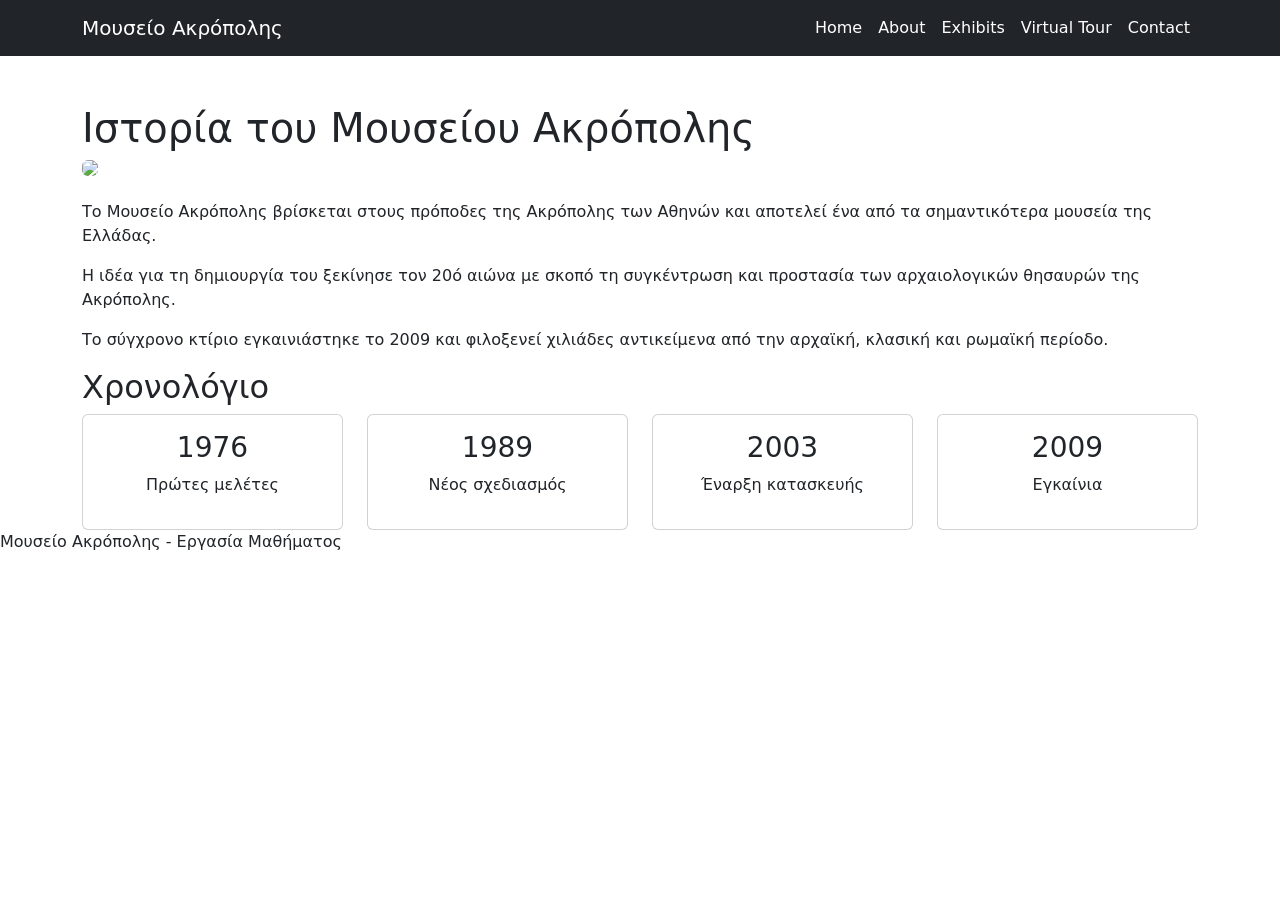
==== html/about.html @ 7118b255 "Add files via upload" ====
<!DOCTYPE html>
<html lang="el">

<head>

<meta charset="UTF-8">
<meta name="viewport" content="width=device-width, initial-scale=1">

<title>About - Μουσείο Ακρόπολης</title>

<link rel="stylesheet" href="css/style.css">

<link href="https://cdn.jsdelivr.net/npm/bootstrap@5.3.3/dist/css/bootstrap.min.css" rel="stylesheet">

</head>

<body>

<nav class="navbar navbar-expand-lg navbar-dark bg-dark">

<div class="container">

<a class="navbar-brand" href="index.html">
Μουσείο Ακρόπολης
</a>

<div class="navbar-nav ms-auto">

<a class="nav-link text-white" href="index.html">Home</a>
<a class="nav-link text-white" href="about.html">About</a>
<a class="nav-link text-white" href="exhibits.html">Exhibits</a>
<a class="nav-link text-white" href="tour.html">Virtual Tour</a>
<a class="nav-link text-white" href="contact.html">Contact</a>

</div>

</div>

</nav>

<div class="container mt-5">

<h1 class="section-title">Ιστορία του Μουσείου Ακρόπολης</h1>

<img src="images/museum.jpg" class="img-fluid rounded mb-4">

<p>
Το Μουσείο Ακρόπολης βρίσκεται στους πρόποδες της Ακρόπολης των Αθηνών και αποτελεί ένα από τα σημαντικότερα μουσεία της Ελλάδας.
</p>

<p>
Η ιδέα για τη δημιουργία του ξεκίνησε τον 20ό αιώνα με σκοπό τη συγκέντρωση και προστασία των αρχαιολογικών θησαυρών της Ακρόπολης.
</p>

<p>
Το σύγχρονο κτίριο εγκαινιάστηκε το 2009 και φιλοξενεί χιλιάδες αντικείμενα από την αρχαϊκή, κλασική και ρωμαϊκή περίοδο.
</p>

<h2 class="section-title">Χρονολόγιο</h2>

<div class="row">

<div class="col-md-3">
<div class="card p-3 text-center">
<h3>1976</h3>
<p>Πρώτες μελέτες</p>
</div>
</div>

<div class="col-md-3">
<div class="card p-3 text-center">
<h3>1989</h3>
<p>Νέος σχεδιασμός</p>
</div>
</div>

<div class="col-md-3">
<div class="card p-3 text-center">
<h3>2003</h3>
<p>Έναρξη κατασκευής</p>
</div>
</div>

<div class="col-md-3">
<div class="card p-3 text-center">
<h3>2009</h3>
<p>Εγκαίνια</p>
</div>
</div>

</div>

</div>

<footer>

Μουσείο Ακρόπολης - Εργασία Μαθήματος

</footer>

</body>

</html>
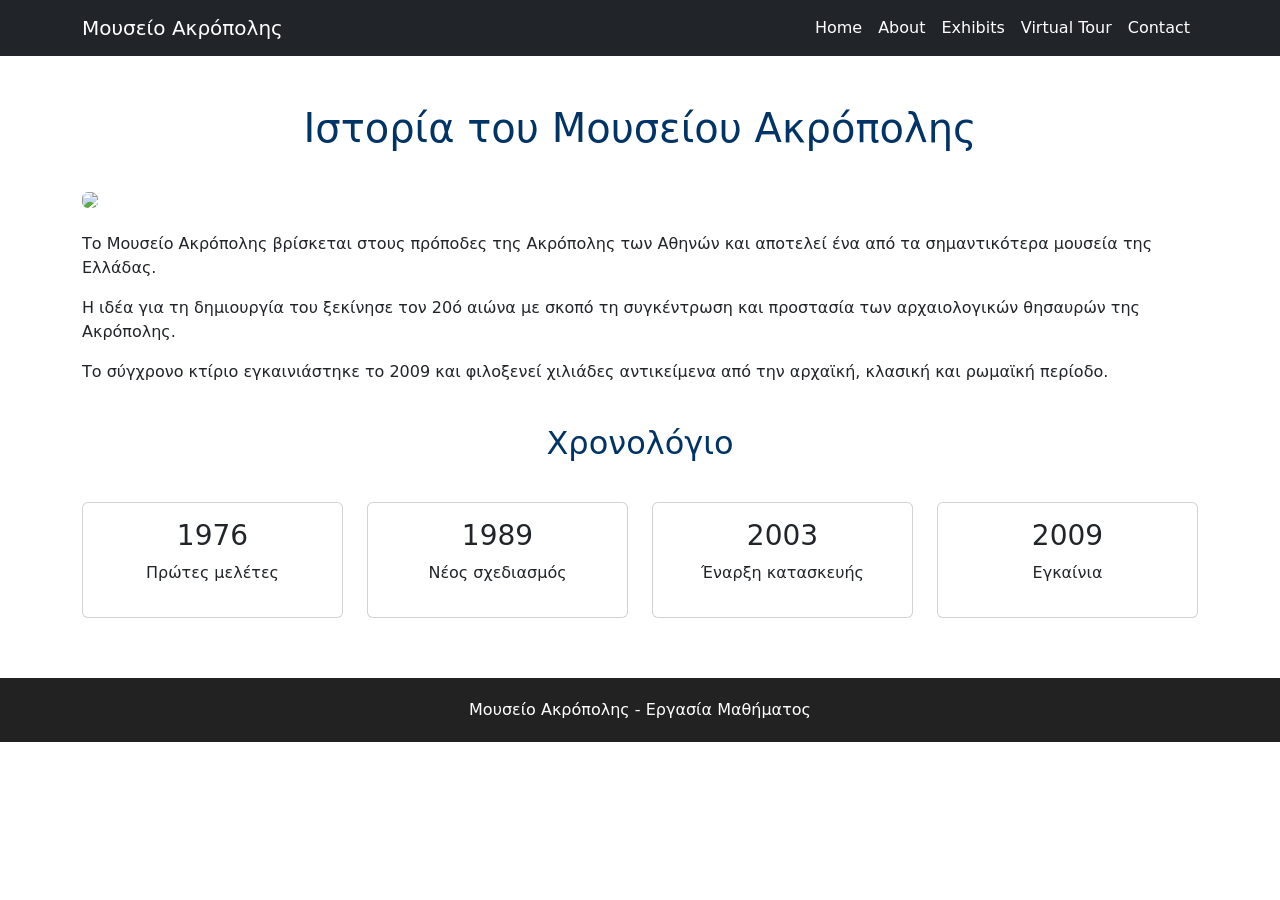
==== commit 7b538ea8: "Update about.html" ====
--- a/html/about.html
+++ b/html/about.html
@@ -8,7 +8,7 @@
 
 <title>About - Μουσείο Ακρόπολης</title>
 
-<link rel="stylesheet" href="css/style.css">
+<link rel="stylesheet" href="../css/style.css">
 
 <link href="https://cdn.jsdelivr.net/npm/bootstrap@5.3.3/dist/css/bootstrap.min.css" rel="stylesheet">
 
@@ -100,4 +100,4 @@
 
 </body>
 
-</html>+</html>
--- a/css/style.css
+++ b/css/style.css
@@ -0,0 +1,80 @@
+body{
+font-family:Arial,sans-serif;
+background:#f4f4f4;
+margin:0;
+padding:0;
+line-height:1.6;
+}
+
+.hero{
+background:url('../images/hero.jpg');
+background-size:cover;
+background-position:center;
+height:600px;
+display:flex;
+justify-content:center;
+align-items:center;
+text-align:center;
+color:white;
+}
+
+.hero h1{
+font-size:60px;
+text-shadow:2px 2px 10px black;
+}
+
+.section-title{
+text-align:center;
+margin:40px 0;
+color:#003366;
+}
+
+.card{
+transition:0.3s;
+margin-bottom:20px;
+}
+
+.card:hover{
+transform:scale(1.03);
+}
+
+.gallery img{
+width:100%;
+height:250px;
+object-fit:cover;
+margin-bottom:15px;
+}
+
+iframe{
+border:none;
+}
+
+footer{
+background:#222;
+color:white;
+text-align:center;
+padding:20px;
+margin-top:40px;
+}
+
+.contact-box{
+background:white;
+padding:20px;
+border-radius:10px;
+}
+
+audio{
+width:100%;
+}
+
+@media(max-width:768px){
+
+.hero{
+height:350px;
+}
+
+.hero h1{
+font-size:35px;
+}
+
+}
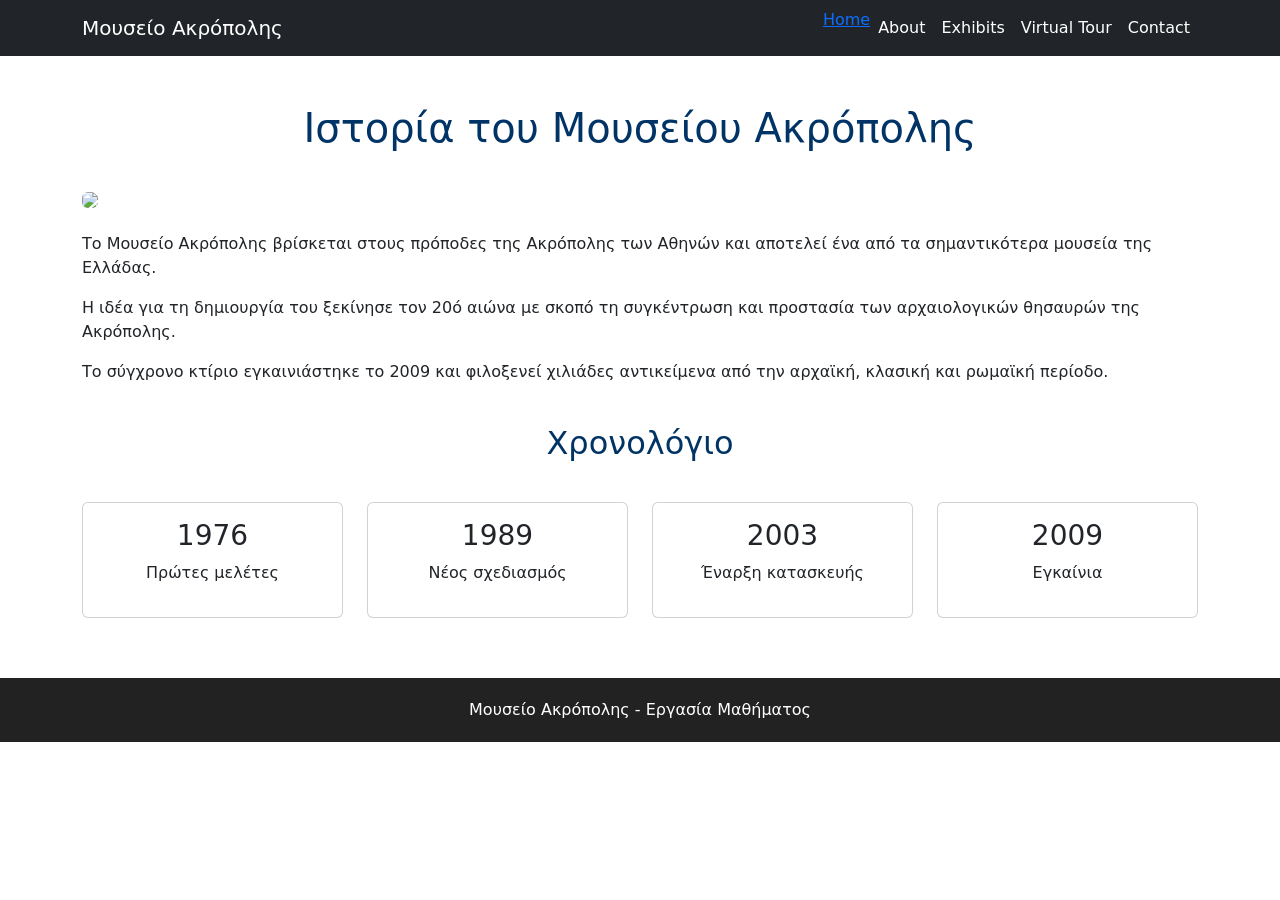
==== commit 08da4742: "Update about.html" ====
--- a/html/about.html
+++ b/html/about.html
@@ -26,7 +26,7 @@
 
 <div class="navbar-nav ms-auto">
 
-<a class="nav-link text-white" href="index.html">Home</a>
+<a href="../index.html">Home</a>
 <a class="nav-link text-white" href="about.html">About</a>
 <a class="nav-link text-white" href="exhibits.html">Exhibits</a>
 <a class="nav-link text-white" href="tour.html">Virtual Tour</a>
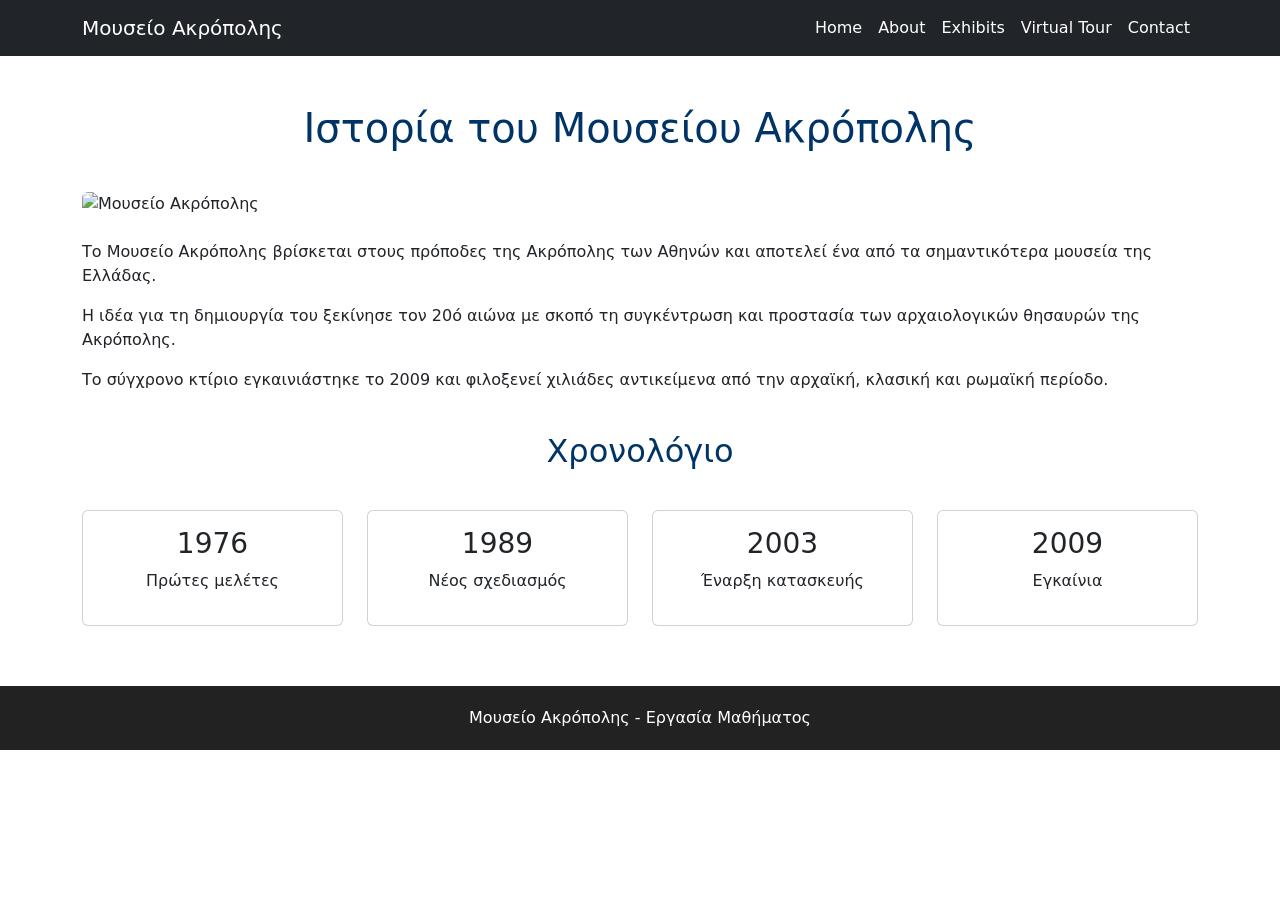
==== commit 71be0d78: "Update about.html" ====
--- a/html/about.html
+++ b/html/about.html
@@ -20,13 +20,13 @@
 
 <div class="container">
 
-<a class="navbar-brand" href="index.html">
+<a class="navbar-brand" href="../index.html">
 Μουσείο Ακρόπολης
 </a>
 
 <div class="navbar-nav ms-auto">
 
-<a href="../index.html">Home</a>
+<a class="nav-link text-white" href="../index.html">Home</a>
 <a class="nav-link text-white" href="about.html">About</a>
 <a class="nav-link text-white" href="exhibits.html">Exhibits</a>
 <a class="nav-link text-white" href="tour.html">Virtual Tour</a>
@@ -42,7 +42,7 @@
 
 <h1 class="section-title">Ιστορία του Μουσείου Ακρόπολης</h1>
 
-<img src="images/museum.jpg" class="img-fluid rounded mb-4">
+<img src="../images/museum.jpg" class="img-fluid rounded mb-4" alt="Μουσείο Ακρόπολης">
 
 <p>
 Το Μουσείο Ακρόπολης βρίσκεται στους πρόποδες της Ακρόπολης των Αθηνών και αποτελεί ένα από τα σημαντικότερα μουσεία της Ελλάδας.
@@ -98,6 +98,8 @@
 
 </footer>
 
+<script src="https://cdn.jsdelivr.net/npm/bootstrap@5.3.3/dist/js/bootstrap.bundle.min.js"></script>
+
 </body>
 
 </html>
